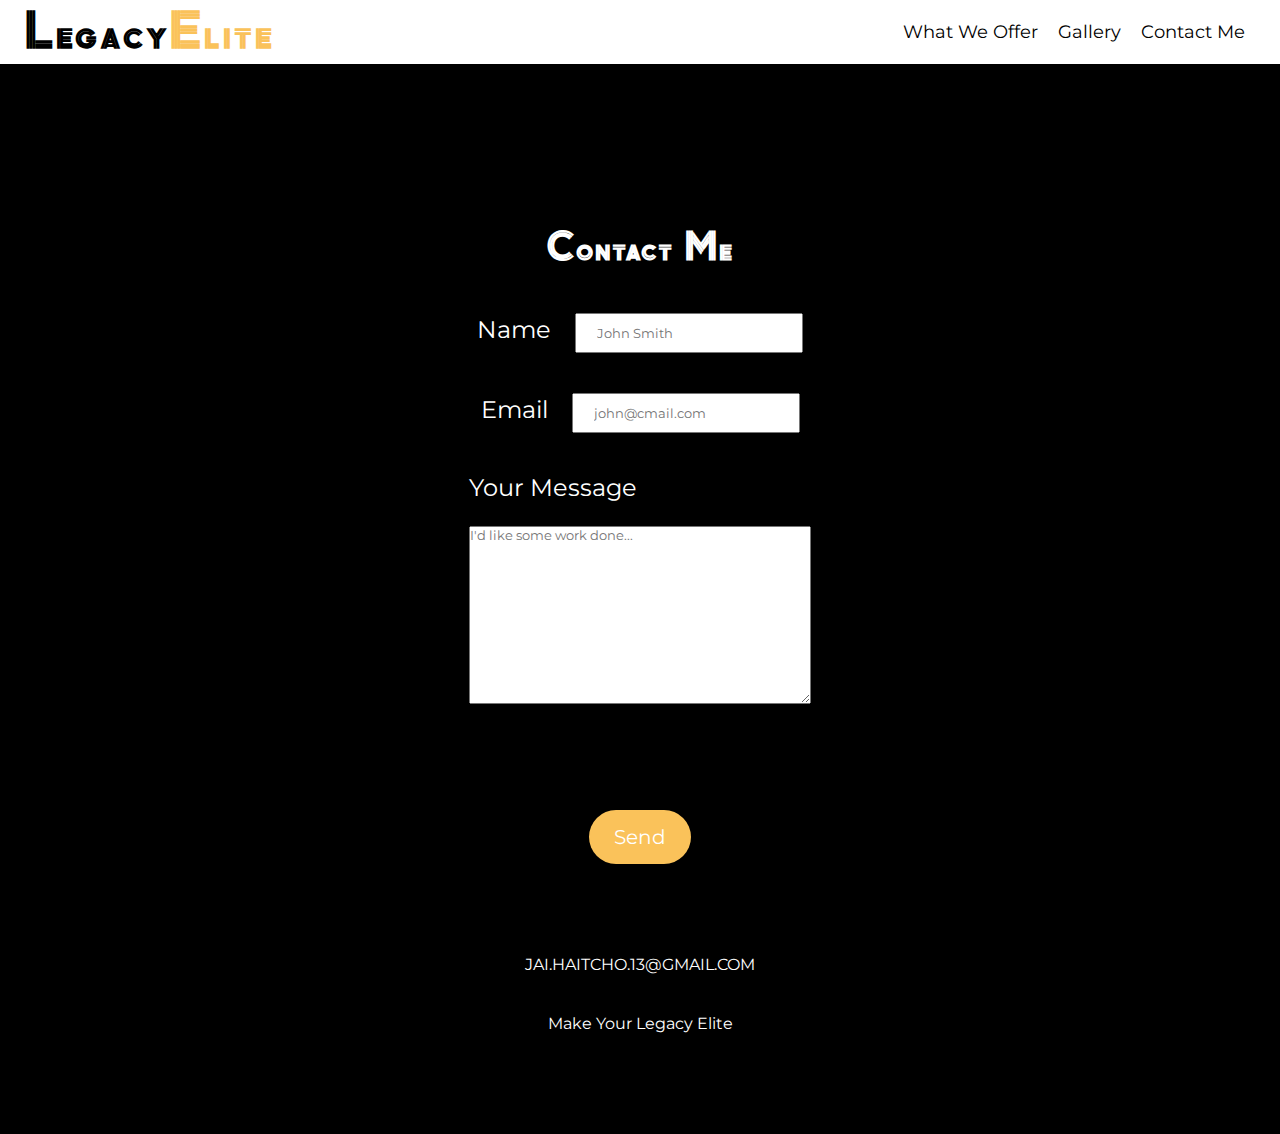
==== form.html @ f49c6f70 "Init commit" ====
<!DOCTYPE html>
<html lang="en">
<head>
    <meta charset="UTF-8">
    <meta name="viewport" content="width=device-width, initial-scale=1.0">
    <title>Contact Me</title>

    <link rel="preconnect" href="https://fonts.googleapis.com">
    <link rel="preconnect" href="https://fonts.gstatic.com" crossorigin>
    <link href="https://fonts.googleapis.com/css2?family=Montserrat:wght@300;400&display=swap" rel="stylesheet">
    
    <link rel="preconnect" href="https://fonts.googleapis.com">
    <link rel="preconnect" href="https://fonts.gstatic.com" crossorigin>
    <link href="https://fonts.googleapis.com/css2?family=Zen+Tokyo+Zoo&display=swap" rel="stylesheet">

    <link rel="stylesheet" href="https://use.fontawesome.com/releases/v5.15.3/css/all.css" integrity="sha384-SZXxX4whJ79/gErwcOYf+zWLeJdY/qpuqC4cAa9rOGUstPomtqpuNWT9wdPEn2fk" crossorigin="anonymous">


    <link rel="stylesheet" href="formstyles.css">
</head>
<body>
    <div class="navbar_container">
        <!-- MOBILE NAV -->
        <div class="navbar_toggle" id="mobile-menu">
            <span class="bar"></span>
            <span class="bar"></span>
            <span class="bar"></span>
        </div>

        <a href="" class="home_mobile">L<span>E</span></a>
        <a href='index.html' class="home"><h1>Legacy<span>Elite</span></h1></a>
        <ul class="navbar">
            <li class="nav_links"><a href="#page_2">What We Offer</a></li>
            <li class="nav_links"><a href="lightbox.html">Gallery</a></li>
            <li class="nav_links"><a href="form.html">Contact Me</a></li>
        </ul>
        
    </div>

    <!-- <div class="navbar_container">
        <a href="index.html" class="home_mobile">LE</a>
        <a href='index.html' class="home">Legacy<span>Elite</span></a>
        <ul class="navbar">
            <li class="nav_links"><a href="index.html/..#page_2">What We Offer</a></li>
            <li class="nav_links"><a href="lightbox.html">Gallery</a></li>
            <li class="nav_links"><a href="form.html">Contact Me</a></li>
        </ul>
        
    </div> -->

    <div id="error"></div>

    <form action='https://formsubmit.co/richtaters@gmail.com' method="POST">

            <div class="forms">

                <h1>Contact Me</h1>
                <div>
                    <label for='name'>Name</label>
                        <input type="text" id="name" name="name" placeholder="John Smith" required>
                </div>
                <div>
                    <label for='email'>Email</label>
                        <input type="text" id="email" name="email" placeholder="john@cmail.com" required>
                </div>
                <div class="messages">
                    <label class="msg" for='msg'>Your Message</label>
                        <textarea cols='39' rows='11' type="text" id="msg" name="msg" placeholder="I'd like some work done..." required></textarea>
                </div>          
                  
            </div>
        <div class="btn">
            <button type='submit'>Send</button>
        </div>
    </form>
   
</body>

<footer>
    <p>JAI.HAITCHO.13@GMAIL.COM</p>
    <p>Make Your Legacy Elite</p>

    <div class="social_icons">
        <!-- <a href="/" class="social_icon_link"><i class="fab fa-facebook"></i></a> -->
        <a href="https://instagram.com/legacyelitethebrand?utm_medium=copy_link"><i class="fab fa-instagram" fab fa-instagram"></i></a>
        <!-- <a href="/" class="social_icon_link"><i class="fab fa-twitter"></i></a> -->
    </div>
</footer>
</html>

<script src="app.js"></script>
</html>
---- formstyles.css ----
* {
    margin: 0;
    padding: 0;
    box-sizing: border-box;
    font-family: 'Montserrat', sans-serif;
    scroll-behavior: smooth;
}

/* Nav Section */

.navbar_container {
    display: flex;
    justify-content: space-between;
    align-items: center;
    padding: 10px 25px;
    background-color: white;
    position: fixed;
    top: 0px;
    width: 100%;
    height: 64px;
}

.navbar_toggle{
    display: none;
}

ul {
    display: flex;
    list-style: none;
    justify-content: space-between;
    align-items: center;
}

li a {
    cursor: pointer;
    padding: 10px;
    font-size: 18px;
    text-decoration: none;
    color: black;
}

li a:hover {
    border-radius: 5px;
    color: rgb(250, 194, 90);
}

a h1 {
    font-family: 'Zen Tokyo Zoo', cursive;
    letter-spacing: 4px;
    cursor: pointer;
    font-size: 45px;
    text-decoration: none;
    color: black;
}

.home {
    text-decoration: none;
}

.home_mobile {
    display: none;
}

.home span {
    /* color: rgba(255, 172, 94, 0.747); */
    color: rgb(250, 194, 90);
    font-family: 'Zen Tokyo Zoo', cursive;
    font-size: 45;
}

/* MOBILE NAV */

@media screen and (min-width: 375px) and (max-width: 667px){
    .navbar_container {
        width: 100vw;
        position: fixed;
    }
    
    a h1 {
        font-size: x-large;
    }

    .nav_links {
        display: none;
    }

    .home-mobile {
        display: ;
    }

    .nav_links a {
        display: flex;
        justify-content: center;
        align-items: center;
        font-size: 12px;
        /* padding: 8px; */
    }

    .navbar_toggle .bar {
        width: 25px;
        height: 3px;
        margin: 5px auto;
        transition: all 0.3s ease;
        background: black;
    }

    #mobile-menu {
        position: absolute;
        top: 20%;
        right: 5%;
        transform: translate(5%, 20%);
    }

    .navbar_toggle .bar {
        display: block;
        cursor: pointer;
    }

    #mobile-menu.is-active .bar:nth-child(2){
        opacity: 0;
    }

    #mobile-menu.is-active .bar:nth-child(1){
       transform: translateY(8px) rotate(45deg);
   }

   #mobile-menu.is-active .bar:nth-child(3){
      transform: translateY(-8px) rotate(-45deg);
   }
   #mobile-menu.is-active .bar:nth-child(4){
      transform: translateY(-8px) rotate(-45deg);
   }
}

/* FORM */

.forms {
    display: flex;
    flex-direction: column;
    justify-content: center;
    align-items: center;
    padding-top: 100px;
}

.forms {
    font-family: 'Montserrat', sans-serif;
    display: flex;
    justify-content: center;
    align-items: center;
    height: 90vh;
    width: 100vw;
    flex-direction: column;
    background-color: black;
    color: white;
}

.forms h1 {
    margin: 44px;
    text-align: center;
    font-family: 'Zen Tokyo Zoo', cursive;
    letter-spacing: 2px;
    font-size: 35px;
}


textarea {
    display: flex;
    margin: 24px 0;
}

label {
    padding-right: 20px;
    font-size: 24px;
}

input {
    margin-bottom: 40px;
    padding: 10px 20px;
    /* background:rgb(230, 230, 230); */
}

button {
    outline: none;
    border: none;
    background: rgb(250, 194, 90);;
    padding: 15px 25px;
    color: white;
    /* margin: 15px 0px; */
    cursor: pointer;
    font-size: 20px;
    border-radius: 2rem;
}

.btn {
    display: flex;
    justify-content: center;
    background-color: black;
}

.button:hover {
    background-color: black;
    cursor: pointer;
}

/* MOBILE */
@media screen and (min-width: 375px) and (max-width: 700px){
    body {
        width: 100vw;
        height: 100vh;
        margin: 0;
        padding: 0;
    }

    .forms label {
        font-size: 18px;
    }

    button {
        padding: 10px 20px;
        /* text-align: center; */
    }
    
    .btn {
        padding: 15px;
    }
}

/* Footer Section */
footer {
    height: 30vh;
    width: 100vw;
    background: black;
    display: flex;
    flex-direction: column;
    justify-content: center;
    align-items: center;
    color: white;
    /* padding: 45px; */
}

footer p {
    padding: 20px;
    /* margin-bottom: 15px; */
}

footer i {
    color: white;
}

.social_icons {
    padding-top: 10px;
    /* margin: 15px; */
}

@media screen and (min-width: 375px) and (max-width: 700px){
    footer {
        width: 100vw;
        height: 30vh;
        /* padding-top: 150px; */
    }

    footer p {
        font-size: smaller;
        padding: 10px;
    }
}
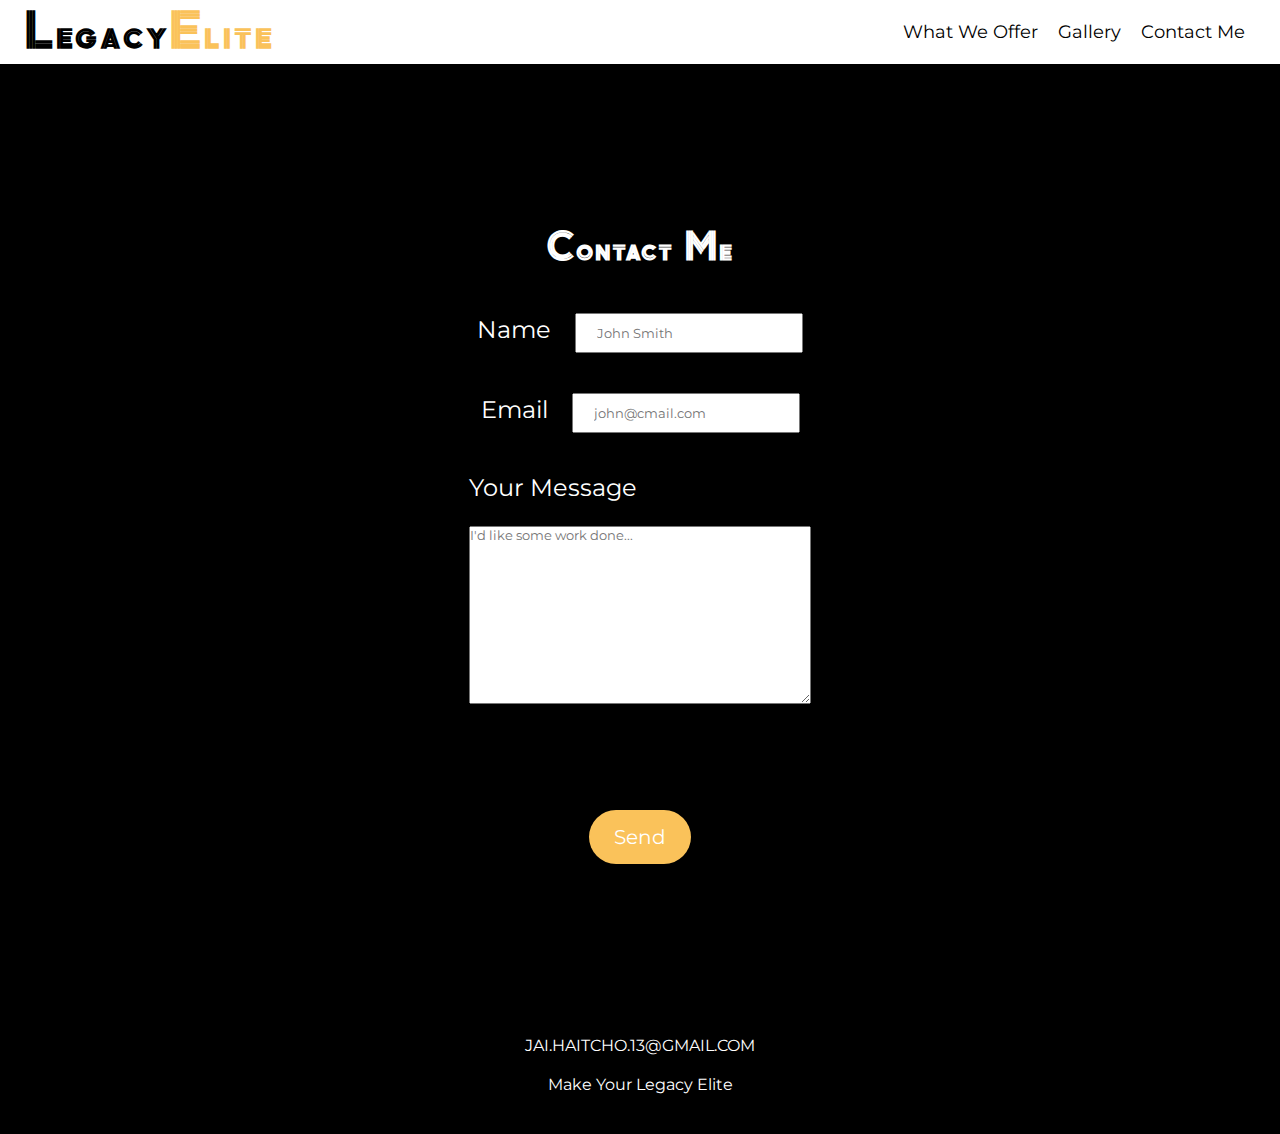
==== commit 98a418ba: "new changes" ====
--- a/form.html
+++ b/form.html
@@ -22,12 +22,14 @@
     <div class="navbar_container">
         <!-- MOBILE NAV -->
         <div class="navbar_toggle" id="mobile-menu">
+            <a href="" class="home_mobile">L<span>E</span></a>
+            
             <span class="bar"></span>
             <span class="bar"></span>
             <span class="bar"></span>
         </div>
 
-        <a href="" class="home_mobile">L<span>E</span></a>
+        <!-- <a href="" class="home_mobile">L<span>E</span></a> -->
         <a href='index.html' class="home"><h1>Legacy<span>Elite</span></h1></a>
         <ul class="navbar">
             <li class="nav_links"><a href="#page_2">What We Offer</a></li>
--- a/formstyles.css
+++ b/formstyles.css
@@ -232,14 +232,15 @@
     background: black;
     display: flex;
     flex-direction: column;
-    justify-content: center;
-    align-items: center;
-    color: white;
+    justify-content: flex-end;
+    align-items: center;
+    color: white;
+    padding-bottom: 20px;
     /* padding: 45px; */
 }
 
 footer p {
-    padding: 20px;
+    padding: 10px;
     /* margin-bottom: 15px; */
 }
 
